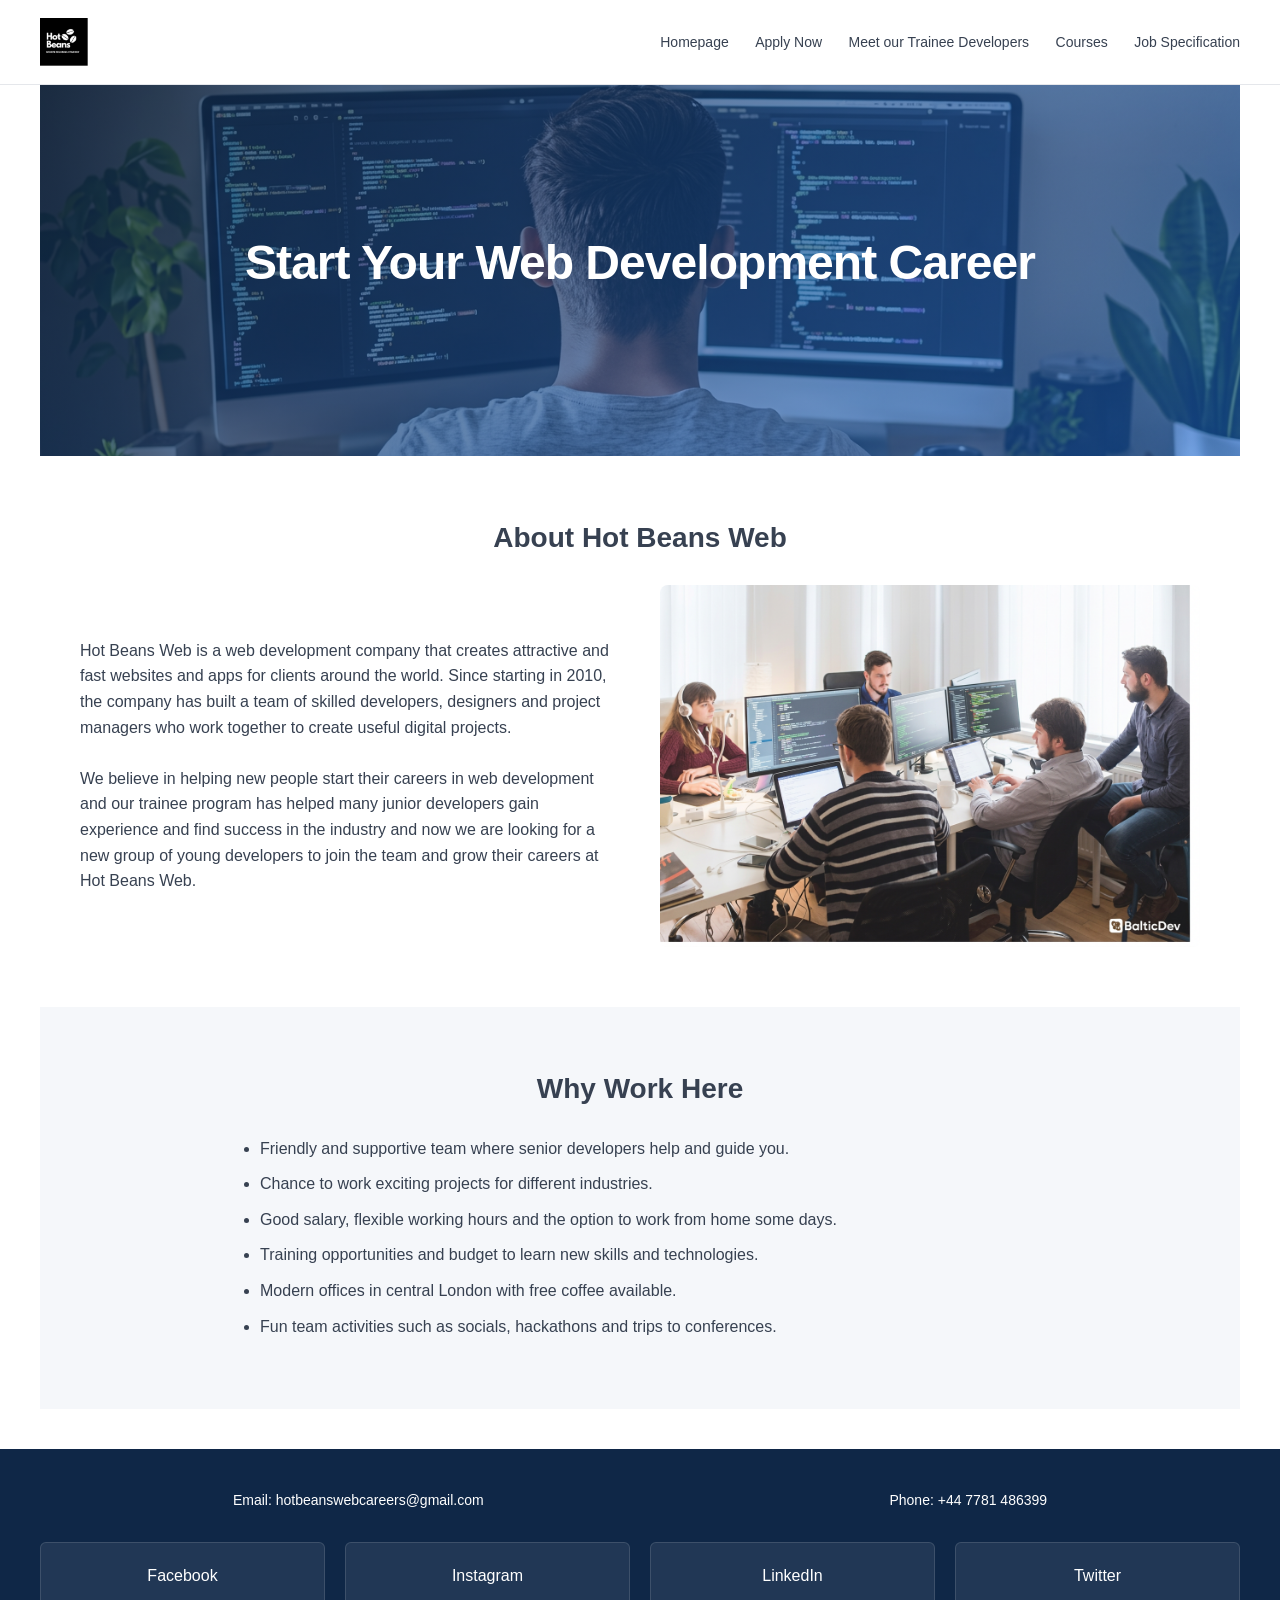
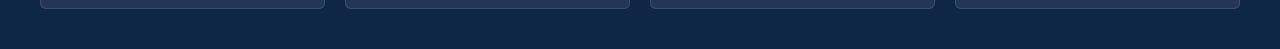
==== index.html @ d792d50c "Add files via upload" ====
<!DOCTYPE html>
<html lang="en">
<head>
    <meta charset="UTF-8" />
    <meta name="viewport" content="width=device-width, initial-scale=1.0" />
    <title>Hot Beans Web - Start Your Web Development Career</title>
    <meta name="description" content="Join Hot Beans Web - we're hiring junior web developers. Explore our company, trainees, jobs and courses." />
    <link rel="stylesheet" href="styles.css" />
</head>
<body>
    <header class="site-header">
        <a href="index.html" class="logo"><img src="images/logo.png" alt="Hot Beans Web logo" /></a>
        <nav class="site-nav">
            <a href="index.html">Homepage</a>
            <a href="apply.html">Apply Now</a>
            <a href="trainees.html">Meet our Trainee Developers</a>
            <a href="courses.html">Courses</a>
            <a href="jobs.html">Job Specification</a>
        </nav>
    </header>

    <section class="hero" style="background-image: url('images/team/dev-coding.png');">
        <h1>Start Your Web Development Career</h1>
    </section>

    <section>
        <h2>About Hot Beans Web</h2>
        <div class="about-grid">
            <div>
                <p>Hot Beans Web is a web development company that creates attractive and fast websites and apps for clients around the world. Since starting in 2010, the company has built a team of skilled developers, designers and project managers who work together to create useful digital projects.</p>
                <br />
                <p>We believe in helping new people start their careers in web development and our trainee program has helped many junior developers gain experience and find success in the industry and now we are looking for a new group of young developers to join the team and grow their careers at Hot Beans Web.</p>
            </div>
            <img src="images/team/office-team.png" alt="Hot Beans Web developers working together in the office" loading="lazy" />
        </div>
    </section>

    <section class="why">
        <h2>Why Work Here</h2>
        <ul>
            <li>Friendly and supportive team where senior developers help and guide you.</li>
            <li>Chance to work exciting projects for different industries.</li>
            <li>Good salary, flexible working hours and the option to work from home some days.</li>
            <li>Training opportunities and budget to learn new skills and technologies.</li>
            <li>Modern offices in central London with free coffee available.</li>
            <li>Fun team activities such as socials, hackathons and trips to conferences.</li>
        </ul>
    </section>

    <footer class="site-footer">
        <div class="footer-top">
            <div>Email: hotbeanswebcareers@gmail.com</div>
            <div>Phone: +44 7781 486399</div>
        </div>
        <div class="socials">
            <a href="#">Facebook</a>
            <a href="#">Instagram</a>
            <a href="#">LinkedIn</a>
            <a href="#">Twitter</a>
        </div>
    </footer>
</body>
</html>
---- styles.css ----
/* Hot Beans Web - Shared Stylesheet */
* { box-sizing: border-box; margin: 0; padding: 0; }

:root {
  --blue: #1e6fd9;
  --blue-dark: #1857ad;
  --dark: #374151;
  --muted: #6b7280;
  --bg: #ffffff;
  --soft: #f5f7fa;
  --border: #e5e7eb;
  /* legacy alias kept so older rules still work */
  --orange: var(--blue);
}

body {
  font-family: 'Helvetica Neue', 'Segoe UI', Arial, sans-serif;
  color: var(--dark);
  background: var(--bg);
  line-height: 1.6;
  -webkit-font-smoothing: antialiased;
}

/* Header / Navigation */
.site-header {
  display: flex;
  align-items: center;
  justify-content: space-between;
  padding: 18px 40px;
  border-bottom: 1px solid var(--border);
  background: #fff;
}
.logo {
  display: inline-flex;
  align-items: center;
  text-decoration: none;
}
.logo img { height: 48px; width: auto; display: block; }
.site-nav a {
  margin-left: 22px;
  color: var(--dark);
  text-decoration: none;
  font-size: 14px;
  font-weight: 500;
}
.site-nav a:hover { color: var(--blue); }

/* Hero */
.hero {
  position: relative;
  color: #fff;
  text-align: center;
  padding: 140px 20px;
  background: #0f2747 center/cover no-repeat;
  overflow: hidden;
}
.hero::before {
  content: "";
  position: absolute;
  inset: 0;
  background: linear-gradient(135deg, rgba(15,39,71,0.75), rgba(30,111,217,0.55));
}
.hero > * { position: relative; z-index: 1; }
.hero h1 { font-size: 48px; margin-bottom: 14px; font-weight: 700; letter-spacing: -0.02em; }
.hero p { font-size: 19px; opacity: 0.95; max-width: 640px; margin: 0 auto 24px; }
.hero .btn { background: #fff; color: var(--blue); }
.hero .btn:hover { background: #f0f6ff; }

/* Sections */
section {
  padding: 60px 40px;
  max-width: 1200px;
  margin: 0 auto;
}
section h2 {
  font-size: 28px;
  margin-bottom: 24px;
  text-align: center;
}

/* About */
.about-grid {
  display: grid;
  grid-template-columns: 1fr 1fr;
  gap: 40px;
  align-items: center;
}
.about-grid img {
  width: 100%;
  border-radius: 8px;
}

/* Why Work Here */
.why { background: var(--soft); }
.why ul { max-width: 800px; margin: 0 auto; padding-left: 20px; }
.why li { margin-bottom: 10px; }

/* Buttons */
.btn {
  display: inline-block;
  background: var(--blue);
  color: #fff;
  padding: 12px 28px;
  border-radius: 6px;
  text-decoration: none;
  border: none;
  cursor: pointer;
  font-size: 15px;
  font-weight: 500;
  transition: background 0.15s ease;
}
.btn:hover { background: var(--blue-dark); }
.btn-dark { background: var(--dark); }
.btn-dark:hover { background: #1f2937; }

/* Footer */
.site-footer {
  background: #0f2747;
  color: #fff;
  padding: 40px;
  margin-top: 40px;
}
.footer-top {
  display: flex;
  justify-content: space-around;
  flex-wrap: wrap;
  gap: 20px;
  margin-bottom: 30px;
}
.footer-top div { font-size: 14px; }
.socials {
  display: grid;
  grid-template-columns: repeat(4, 1fr);
  gap: 20px;
  text-align: center;
}
.socials a {
  background: rgba(255,255,255,0.08);
  padding: 20px;
  border-radius: 6px;
  color: #fff;
  text-decoration: none;
  border: 1px solid rgba(255,255,255,0.12);
}
.socials a:hover { background: var(--blue); border-color: var(--blue); }

/* Form */
.form-wrap {
  max-width: 700px;
  margin: 0 auto;
  padding: 20px;
}
.form-wrap h1 { text-align: center; margin-bottom: 30px; }
.form-group { margin-bottom: 18px; }
.form-group label {
  display: block;
  font-size: 14px;
  margin-bottom: 6px;
  color: var(--muted);
}
.form-group input,
.form-group select,
.form-group textarea {
  width: 100%;
  padding: 10px 12px;
  border: 1px solid var(--border);
  border-radius: 4px;
  font-size: 14px;
  font-family: inherit;
}
.form-group textarea { min-height: 140px; resize: vertical; }
.form-actions { text-align: center; margin-top: 24px; }

/* Trainee Profiles */
.profiles-grid {
  display: grid;
  grid-template-columns: repeat(2, 1fr);
  gap: 24px;
}
.profile-card {
  display: flex;
  gap: 16px;
  border: 1px solid var(--border);
  padding: 16px;
  border-radius: 6px;
  background: #fff;
}
.profile-card .avatar {
  width: 130px;
  height: 160px;
  background: #e5e7eb;
  flex-shrink: 0;
  border-radius: 6px;
  overflow: hidden;
  display: flex;
  align-items: center;
  justify-content: center;
  color: var(--muted);
  font-size: 12px;
}
.profile-card .avatar img {
  width: 100%;
  height: 100%;
  object-fit: cover;
  object-position: center top;
  display: block;
}
.profile-card h3 { font-size: 16px; margin-bottom: 6px; }
.profile-card p { font-size: 13px; color: var(--muted); }

/* Courses */
.courses-grid {
  display: grid;
  grid-template-columns: repeat(2, 1fr);
  gap: 24px;
}
.course-card {
  display: flex;
  gap: 16px;
  border: 1px solid var(--border);
  padding: 16px;
  border-radius: 6px;
}
.course-card .thumb {
  width: 140px;
  height: 140px;
  background: #e5e7eb;
  flex-shrink: 0;
  border-radius: 6px;
  display: flex;
  align-items: center;
  justify-content: center;
  color: var(--muted);
  font-size: 12px;
}
.course-card h3 { font-size: 16px; margin-bottom: 8px; }
.course-card p { font-size: 13px; color: var(--muted); margin-bottom: 12px; }

/* Jobs */
.jobs-grid {
  display: grid;
  grid-template-columns: repeat(auto-fit, minmax(320px, 1fr));
  gap: 24px;
}
.job-card {
  border: 1px solid var(--border);
  border-radius: 6px;
  padding: 20px;
  background: #fff;
}
.job-card h3 {
  font-size: 18px;
  margin-bottom: 12px;
  border-bottom: 2px solid var(--blue);
  padding-bottom: 6px;
  color: var(--blue);
}
.job-meta {
  background: var(--soft);
  padding: 12px;
  border-radius: 4px;
  font-size: 13px;
  margin-bottom: 14px;
}
.job-meta div { margin-bottom: 4px; }
.job-card h4 {
  font-size: 14px;
  margin-top: 12px;
  margin-bottom: 6px;
}
.job-card p, .job-card ul {
  font-size: 13px;
  color: var(--muted);
}
.job-card ul { padding-left: 20px; }
.job-card .btn { margin-top: 16px; display: block; text-align: center; }

@media (max-width: 768px) {
  .about-grid, .profiles-grid, .courses-grid { grid-template-columns: 1fr; }
  .site-header { flex-direction: column; gap: 12px; }
  .site-nav a { margin: 0 10px; }
  .hero h1 { font-size: 30px; }
}
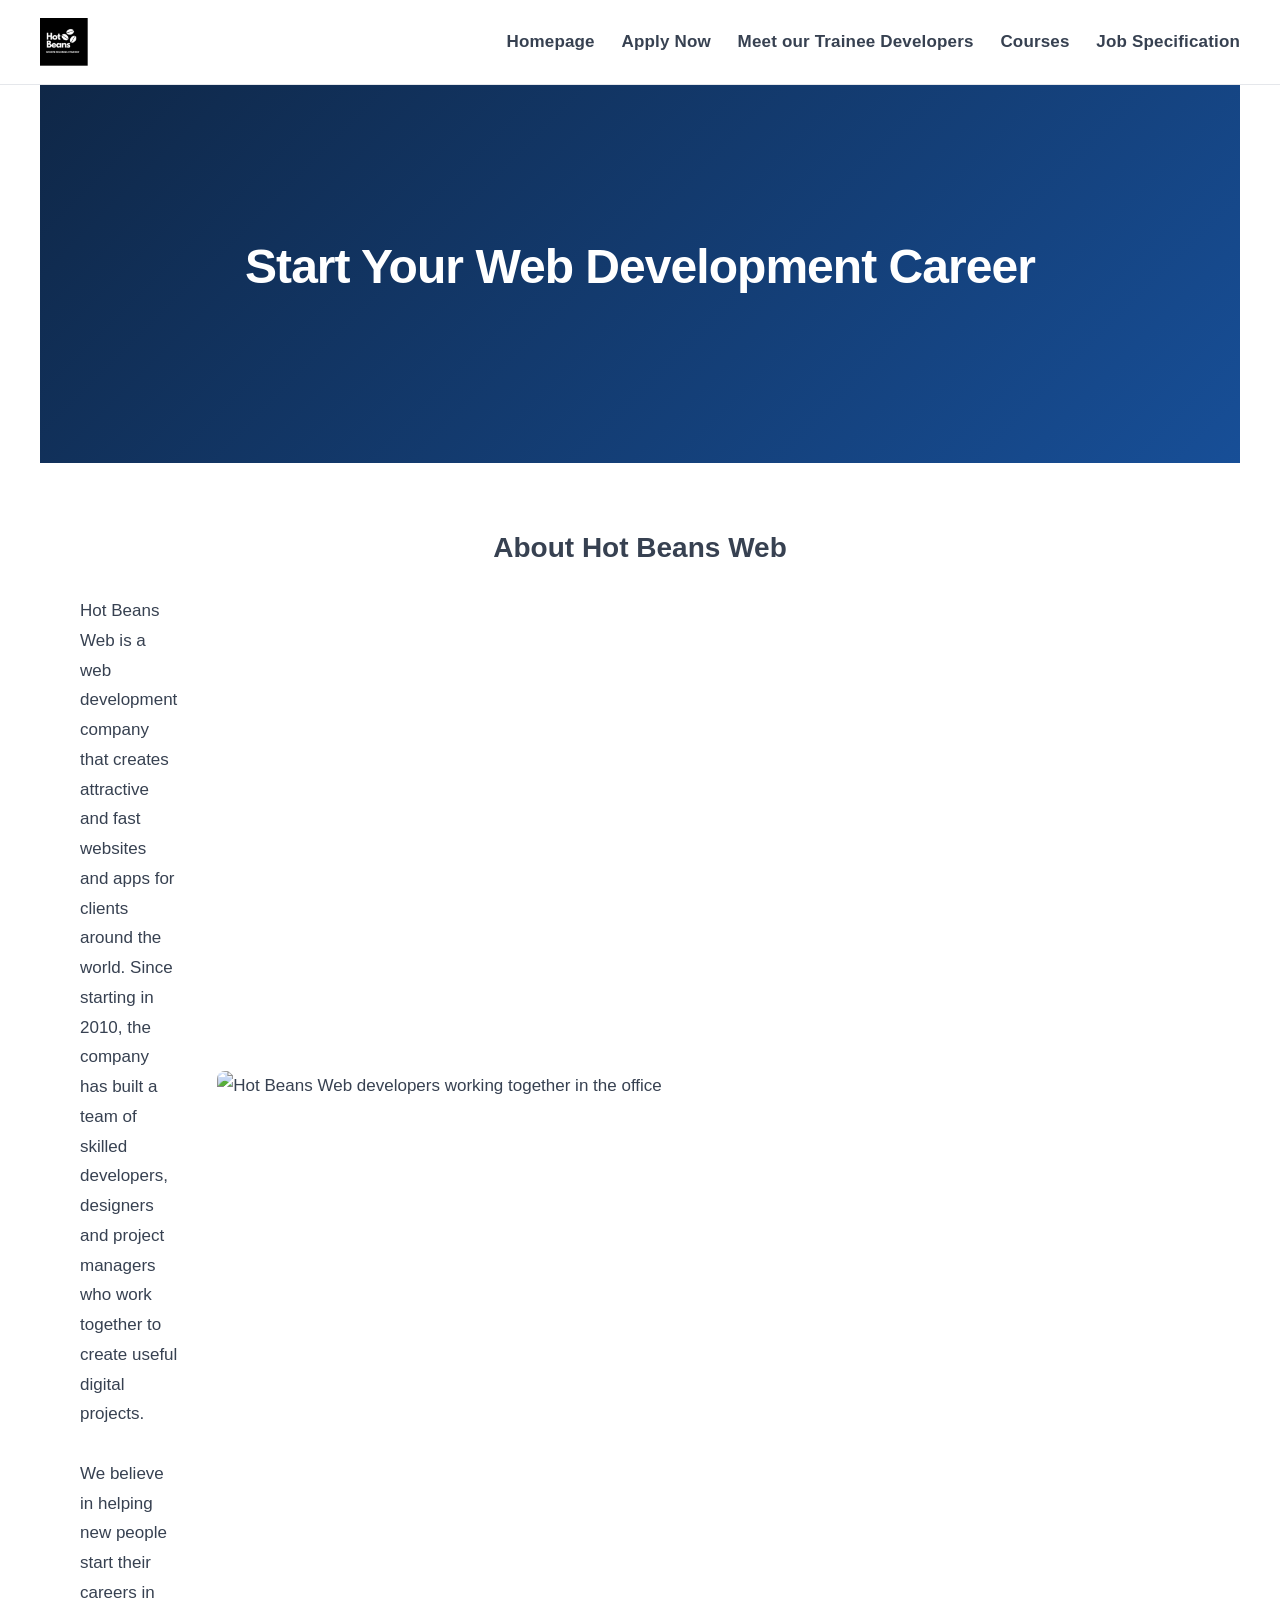
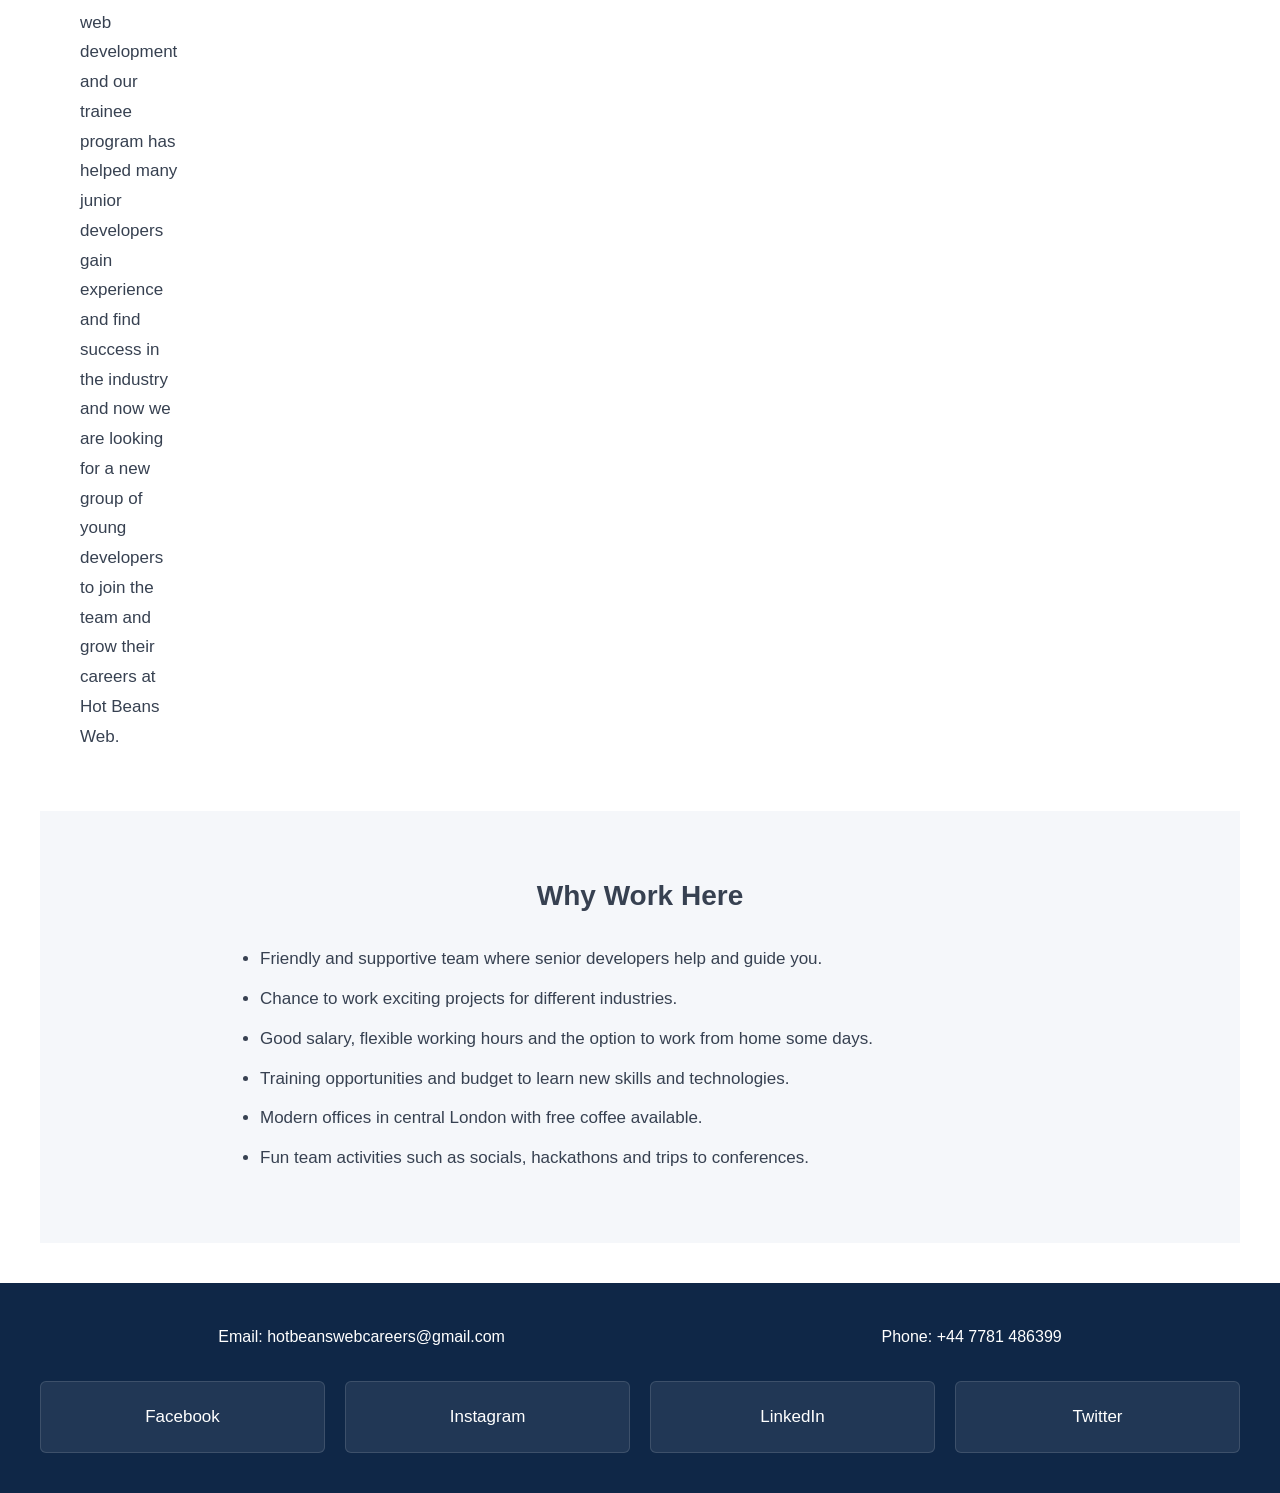
==== commit 08e19f2f: "Update index.html" ====
--- a/index.html
+++ b/index.html
@@ -5,6 +5,7 @@
     <meta name="viewport" content="width=device-width, initial-scale=1.0" />
     <title>Hot Beans Web - Start Your Web Development Career</title>
     <meta name="description" content="Join Hot Beans Web - we're hiring junior web developers. Explore our company, trainees, jobs and courses." />
+    <link rel="preload" as="image" href="images/team/dev-coding.webp" fetchpriority="high" />
     <link rel="stylesheet" href="styles.css" />
 </head>
 <body>
@@ -19,7 +20,7 @@
         </nav>
     </header>
 
-    <section class="hero" style="background-image: url('images/team/dev-coding.png');">
+    <section class="hero" style="background-image: url('images/team/dev-coding.webp');">
         <h1>Start Your Web Development Career</h1>
     </section>
 
@@ -31,7 +32,7 @@
                 <br />
                 <p>We believe in helping new people start their careers in web development and our trainee program has helped many junior developers gain experience and find success in the industry and now we are looking for a new group of young developers to join the team and grow their careers at Hot Beans Web.</p>
             </div>
-            <img src="images/team/office-team.png" alt="Hot Beans Web developers working together in the office" loading="lazy" />
+            <img src="images/team/office-team.webp" alt="Hot Beans Web developers working together in the office" loading="lazy" decoding="async" width="1200" height="805" />
         </div>
     </section>
 
--- a/styles.css
+++ b/styles.css
@@ -17,7 +17,8 @@
   font-family: 'Helvetica Neue', 'Segoe UI', Arial, sans-serif;
   color: var(--dark);
   background: var(--bg);
-  line-height: 1.6;
+  font-size: 17px;
+  line-height: 1.75;
   -webkit-font-smoothing: antialiased;
 }
 
@@ -40,8 +41,9 @@
   margin-left: 22px;
   color: var(--dark);
   text-decoration: none;
-  font-size: 14px;
-  font-weight: 500;
+  font-size: 17px;
+  font-weight: 600;
+  letter-spacing: 0.01em;
 }
 .site-nav a:hover { color: var(--blue); }
 
@@ -127,7 +129,7 @@
   gap: 20px;
   margin-bottom: 30px;
 }
-.footer-top div { font-size: 14px; }
+.footer-top div { font-size: 16px; }
 .socials {
   display: grid;
   grid-template-columns: repeat(4, 1fr);
@@ -154,7 +156,7 @@
 .form-group { margin-bottom: 18px; }
 .form-group label {
   display: block;
-  font-size: 14px;
+  font-size: 16px;
   margin-bottom: 6px;
   color: var(--muted);
 }
@@ -165,7 +167,7 @@
   padding: 10px 12px;
   border: 1px solid var(--border);
   border-radius: 4px;
-  font-size: 14px;
+  font-size: 16px;
   font-family: inherit;
 }
 .form-group textarea { min-height: 140px; resize: vertical; }
@@ -206,7 +208,7 @@
   display: block;
 }
 .profile-card h3 { font-size: 16px; margin-bottom: 6px; }
-.profile-card p { font-size: 13px; color: var(--muted); }
+.profile-card p { font-size: 15px; color: var(--muted); }
 
 /* Courses */
 .courses-grid {
@@ -234,7 +236,7 @@
   font-size: 12px;
 }
 .course-card h3 { font-size: 16px; margin-bottom: 8px; }
-.course-card p { font-size: 13px; color: var(--muted); margin-bottom: 12px; }
+.course-card p { font-size: 15px; color: var(--muted); margin-bottom: 12px; }
 
 /* Jobs */
 .jobs-grid {
@@ -259,17 +261,17 @@
   background: var(--soft);
   padding: 12px;
   border-radius: 4px;
-  font-size: 13px;
+  font-size: 15px;
   margin-bottom: 14px;
 }
 .job-meta div { margin-bottom: 4px; }
 .job-card h4 {
-  font-size: 14px;
+  font-size: 16px;
   margin-top: 12px;
   margin-bottom: 6px;
 }
 .job-card p, .job-card ul {
-  font-size: 13px;
+  font-size: 15px;
   color: var(--muted);
 }
 .job-card ul { padding-left: 20px; }
@@ -278,6 +280,11 @@
 @media (max-width: 768px) {
   .about-grid, .profiles-grid, .courses-grid { grid-template-columns: 1fr; }
   .site-header { flex-direction: column; gap: 12px; }
-  .site-nav a { margin: 0 10px; }
+  .site-nav { display: flex; flex-wrap: wrap; justify-content: center; }
+  .site-nav a { margin: 4px 10px; }
   .hero h1 { font-size: 30px; }
-}
+  .site-footer { padding: 30px 20px; }
+  .footer-top { flex-direction: column; align-items: center; text-align: center; gap: 10px; }
+  .socials { grid-template-columns: repeat(2, 1fr); gap: 12px; }
+  .socials a { padding: 14px; font-size: 16px; }
+}
